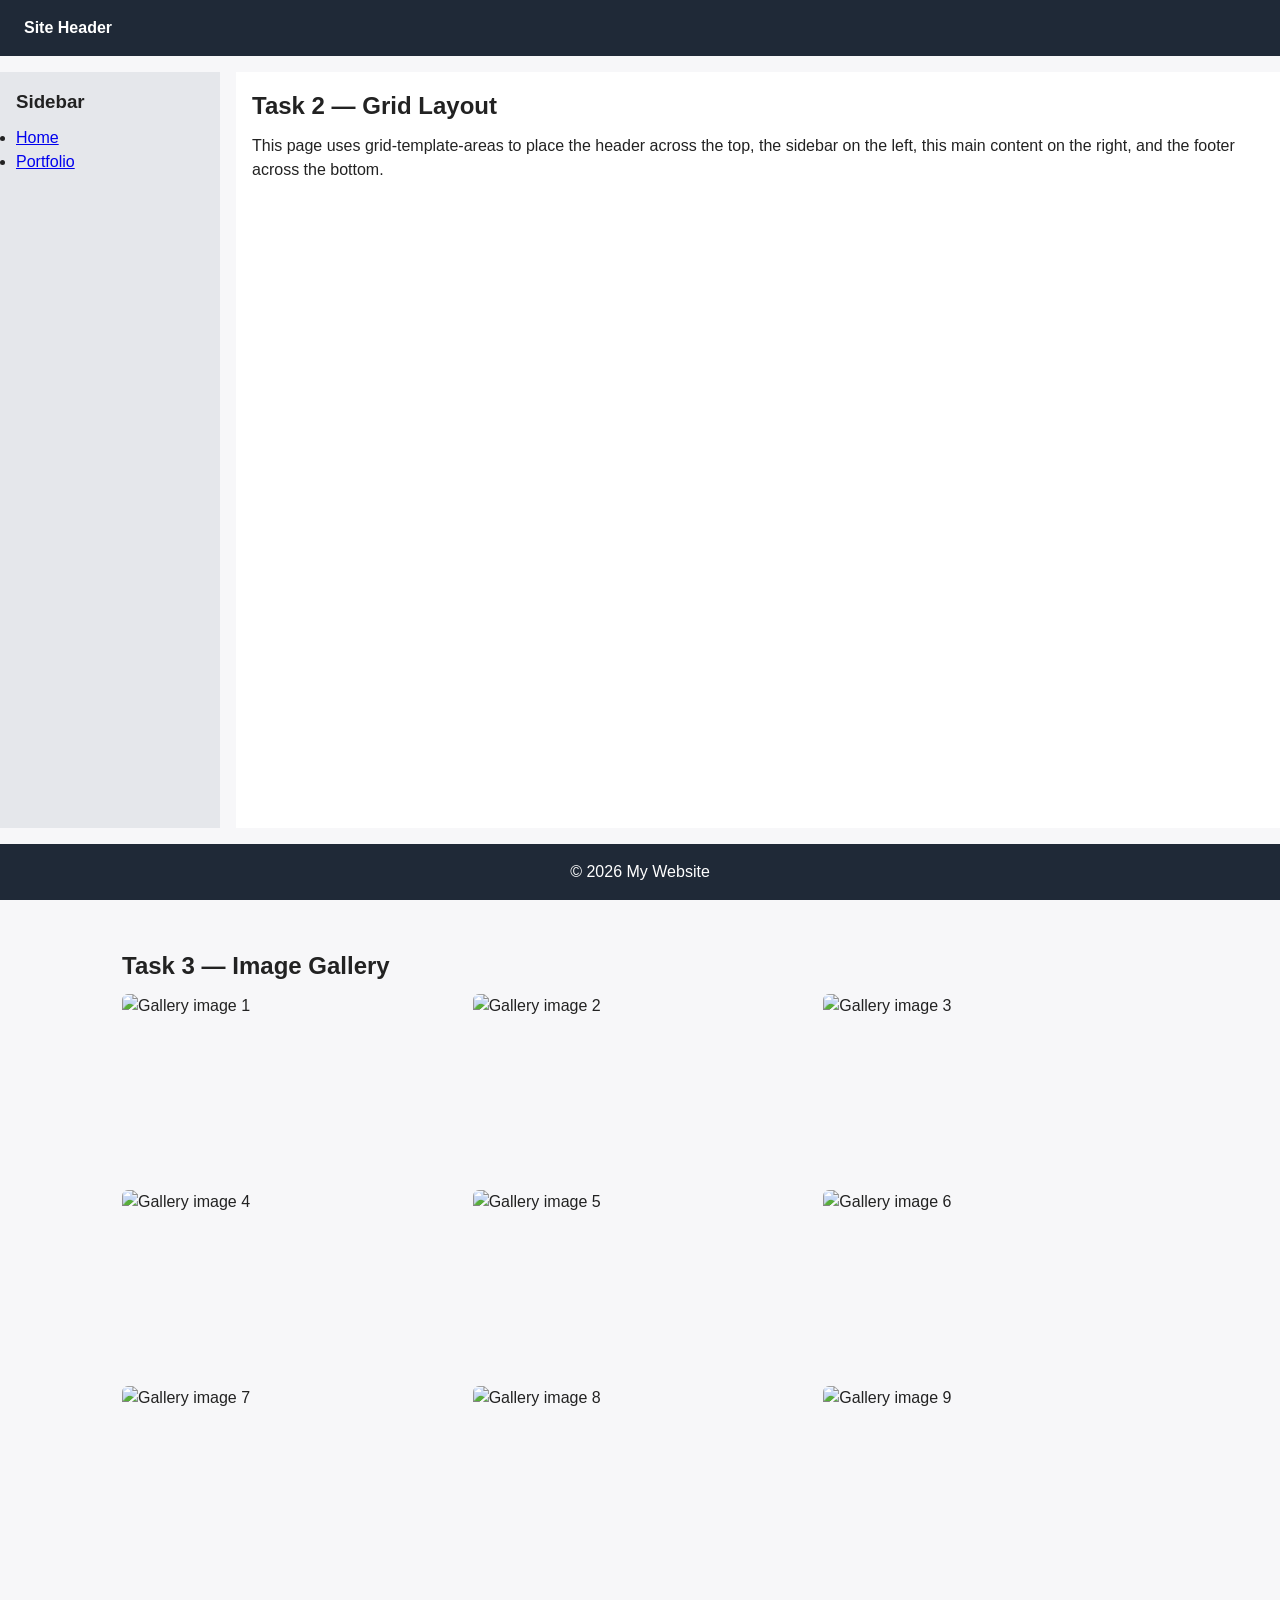
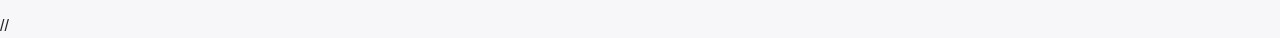
==== grid.html @ 4af36a84 "Update grid.html" ====
<!DOCTYPE html>
<html lang="en">
<head>
  <meta charset="UTF-8" />
  <meta name="viewport" content="width=device-width, initial-scale=1.0" />
  <title>Task 2 &amp; 3 — CSS Grid</title>
  <link rel="stylesheet" href="style.css" />
</head>
<body>


  <div class="page-grid">
    <header class="g-header">
      <strong>Site Header</strong>
    </header>

    <aside class="g-sidebar">
      <h3>Sidebar</h3>
      <ul>
        <li><a href="index.html">Home</a></li>
        <li><a href="portfolio.html">Portfolio</a></li>
      </ul>
    </aside>

    <main class="g-main">
      <h2>Task 2 — Grid Layout</h2>
      <p>
        This page uses grid-template-areas to place the header
        across the top, the sidebar on the left, this main content on the
        right, and the footer across the bottom.
      </p>
    </main>
    <footer class="g-footer">
      &copy; 2026 My Website
    </footer>

    
  </div>


  <section>
    <h2>Task 3 — Image Gallery</h2>
    <div class="gallery">
      <div class="gallery-item">
        <img src="https://encrypted-tbn0.gstatic.com/images?q=tbn:ANd9GcR0gCg4PkZz1Rp8q0-hpuooscA0V1GDzR1V1_6S_0-_oM_minrEwv6hAS8&s=10" alt="Gallery image 1" />
        <div class="caption">Photo 1</div>
      </div>
      <div class="gallery-item">
        <img src="https://encrypted-tbn0.gstatic.com/images?q=tbn:ANd9GcT5FS7p7Hw1-Zll6QtPK1hjlHAl03NgbUHJgGJsB6xKteZ74cH1Pxo_K6Y&s=10" alt="Gallery image 2" />
        <div class="caption">Photo 2</div>
      </div>
      <div class="gallery-item">
        <img src="https://content.paulreiffer.com/wp-content/uploads/2019/11/Close-Up-San-Francisco-MOMA-SalesForce-Tower-W-Hotel-Moscone-Downtown-Blue-Hour-Paul-Reiffer-Professional-City-Photographer-Cityscape-Travel-High-Resolution-Destination-California.jpg" alt="Gallery image 3" />
        <div class="caption">Photo 3</div>
      </div>
      <div class="gallery-item">
        <img src="https://encrypted-tbn0.gstatic.com/images?q=tbn:ANd9GcTyb4tpmVM5KlnN7-p_tTLnqmGR8WvUc9UVg7msoKpf1Q&s=10" alt="Gallery image 4" />
        <div class="caption">Photo 4</div>
      </div>
      <div class="gallery-item">
        <img src="https://encrypted-tbn0.gstatic.com/images?q=tbn:ANd9GcTfUBIW_6ErIpGAScoeu48vBNchtw_IL7HoKnWMBlronw&s=10" alt="Gallery image 5" />
        <div class="caption">Photo 5</div>
      </div>
      <div class="gallery-item">
        <img src="https://encrypted-tbn0.gstatic.com/images?q=tbn:ANd9GcS8tp_olQS7gqyCDXlFiM94yrgeFIKkFyv1WMhg-JhE0g&s=10" alt="Gallery image 6" />
        <div class="caption">Photo 6</div>
      </div>
      <div class="gallery-item">
        <img src="https://encrypted-tbn0.gstatic.com/images?q=tbn:ANd9GcR1mSXwn9h46Rvvadj9KJPE6vCFxDJBmk1sjJw_oj2V3w&s=10" alt="Gallery image 7" />
        <div class="caption">Photo 7</div>
      </div>
      <div class="gallery-item">
        <img src="https://encrypted-tbn0.gstatic.com/images?q=tbn:ANd9GcRLV2-pENdfs79XyWqPYF0FzMfTAMR0oLpEWoVt_xyVfw&s=10" alt="Gallery image 8" />
        <div class="caption">Photo 8</div>
      </div>
      <div class="gallery-item">
        <img src="https://encrypted-tbn0.gstatic.com/images?q=tbn:ANd9GcSDcUGKMzxnhcjOBMYBlwJWoB_MVcxBNxX91byHWZln6A&s" alt="Gallery image 9" />
        <div class="caption">Photo 9</div>
      </div>
    </div>
  </section>
  //

</body>
</html>
---- style.css ----
* {
  box-sizing: border-box;
  margin: 0;
  padding: 0;
}

body {
  font-family: "Segoe UI", Arial, sans-serif;
  line-height: 1.5;
  color: #222;
  background-color: #f7f7f9;
}

h1, h2, h3 {
  margin-bottom: 10px;
}

section {
  padding: 48px 32px;
  max-width: 1100px;
  margin: 0 auto;
}


.navbar {
  display: flex;                    
  justify-content: space-between;   
  align-items: center;              
  padding: 16px 32px;
  background-color: #1f2937;
  color: #fff;
  position: sticky;
  top: 0;
  z-index: 10;
}

.logo {
  font-size: 1.4rem;
  font-weight: bold;
}

.nav-links {
  display: flex;      
  gap: 24px;           
  align-items: center;
  list-style: none;
}

.nav-links a {
  color: #fff;
  text-decoration: none;
  font-size: 1rem;
}

.nav-links a:hover {
  color: #fbbf24;
}


.card-row {
  display: flex;         
  gap: 24px;              
  align-items: stretch;   
  flex-wrap: wrap;        
}

.card {
  flex: 1 1 260px;        
  background: #fff;
  border-radius: 8px;
  overflow: hidden;
  box-shadow: 0 2px 6px rgba(0, 0, 0, 0.1);
  display: flex;
  flex-direction: column;  
  transition: transform 0.2s ease, box-shadow 0.2s ease;
}

.card:hover {
  transform: translateY(-6px);
  box-shadow: 0 8px 16px rgba(0, 0, 0, 0.15);
}

.card img {
  width: 100%;
  height: 160px;
  object-fit: cover;
}

.card-body {
  padding: 16px;
  display: flex;
  flex-direction: column;
  flex-grow: 1;            
}

.card-body p {
  flex-grow: 1;
  color: #555;
  margin-bottom: 16px;
}

.card-body button {
  align-self: flex-start;
  padding: 8px 16px;
  border: none;
  border-radius: 4px;
  background-color: #1f2937;
  color: #fff;
  cursor: pointer;
}

.card-body button:hover {
  background-color: #374151;
}




.page-grid {
  display: grid;
  grid-template-columns: 220px 1fr;      
  grid-template-rows: auto 1fr auto;     
  grid-template-areas:
    "header header"
    "sidebar main"
    "footer footer";
  min-height: 100vh;
  gap: 16px;
}

.page-grid .g-header {
  grid-area: header;
  background: #1f2937;
  color: #fff;
  padding: 16px 24px;
}

.page-grid .g-sidebar {
  grid-area: sidebar;
  background: #e5e7eb;
  padding: 16px;
}

.page-grid .g-main {
  grid-area: main;
  background: #fff;
  padding: 16px;
}

.page-grid .g-footer {
  grid-area: footer;
  background: #1f2937;
  color: #fff;
  padding: 16px 24px;
  text-align: center;
}




.gallery {
  display: grid;
  grid-template-columns: repeat(3, 1fr);  
  gap: 16px;
}

.gallery-item {
  position: relative;
  overflow: hidden;
  border-radius: 6px;
}

.gallery-item img {
  width: 100%;
  height: 180px;
  object-fit: cover;
  display: block;
}

.gallery-item .caption {
  position: absolute;
  inset: 0;
  background: rgba(0, 0, 0, 0.6);
  color: #fff;
  display: flex;
  align-items: center;
  justify-content: center;
  opacity: 0;
  transition: opacity 0.2s ease;
}

.gallery-item:hover .caption {
  opacity: 1;    
}

.portfolio-header {
  display: flex;                  
  justify-content: space-between;
  align-items: center;
  padding: 16px 32px;
  background: #1f2937;
  color: #fff;
}

.portfolio-body {
  display: grid;                          
  grid-template-columns: 2fr 1fr;         
  gap: 24px;
  padding: 32px;
  max-width: 1100px;
  margin: 0 auto;
}

.projects {
  display: flex;           
  flex-direction: column;
  gap: 20px;
}

.project-card {
  background: #fff;
  border-radius: 8px;
  padding: 16px;
  box-shadow: 0 2px 6px rgba(0, 0, 0, 0.1);
  display: flex;              
  flex-direction: column;
  gap: 8px;
}

.project-card button {
  align-self: flex-start;
  padding: 8px 16px;
  border: none;
  border-radius: 4px;
  background: #1f2937;
  color: #fff;
  cursor: pointer;
}

.sidebar-info {
  background: #fff;
  border-radius: 8px;
  padding: 16px;
  height: fit-content;
  box-shadow: 0 2px 6px rgba(0, 0, 0, 0.1);
}

.portfolio-footer {
  background: #1f2937;
  color: #fff;
  text-align: center;
  padding: 16px;
}
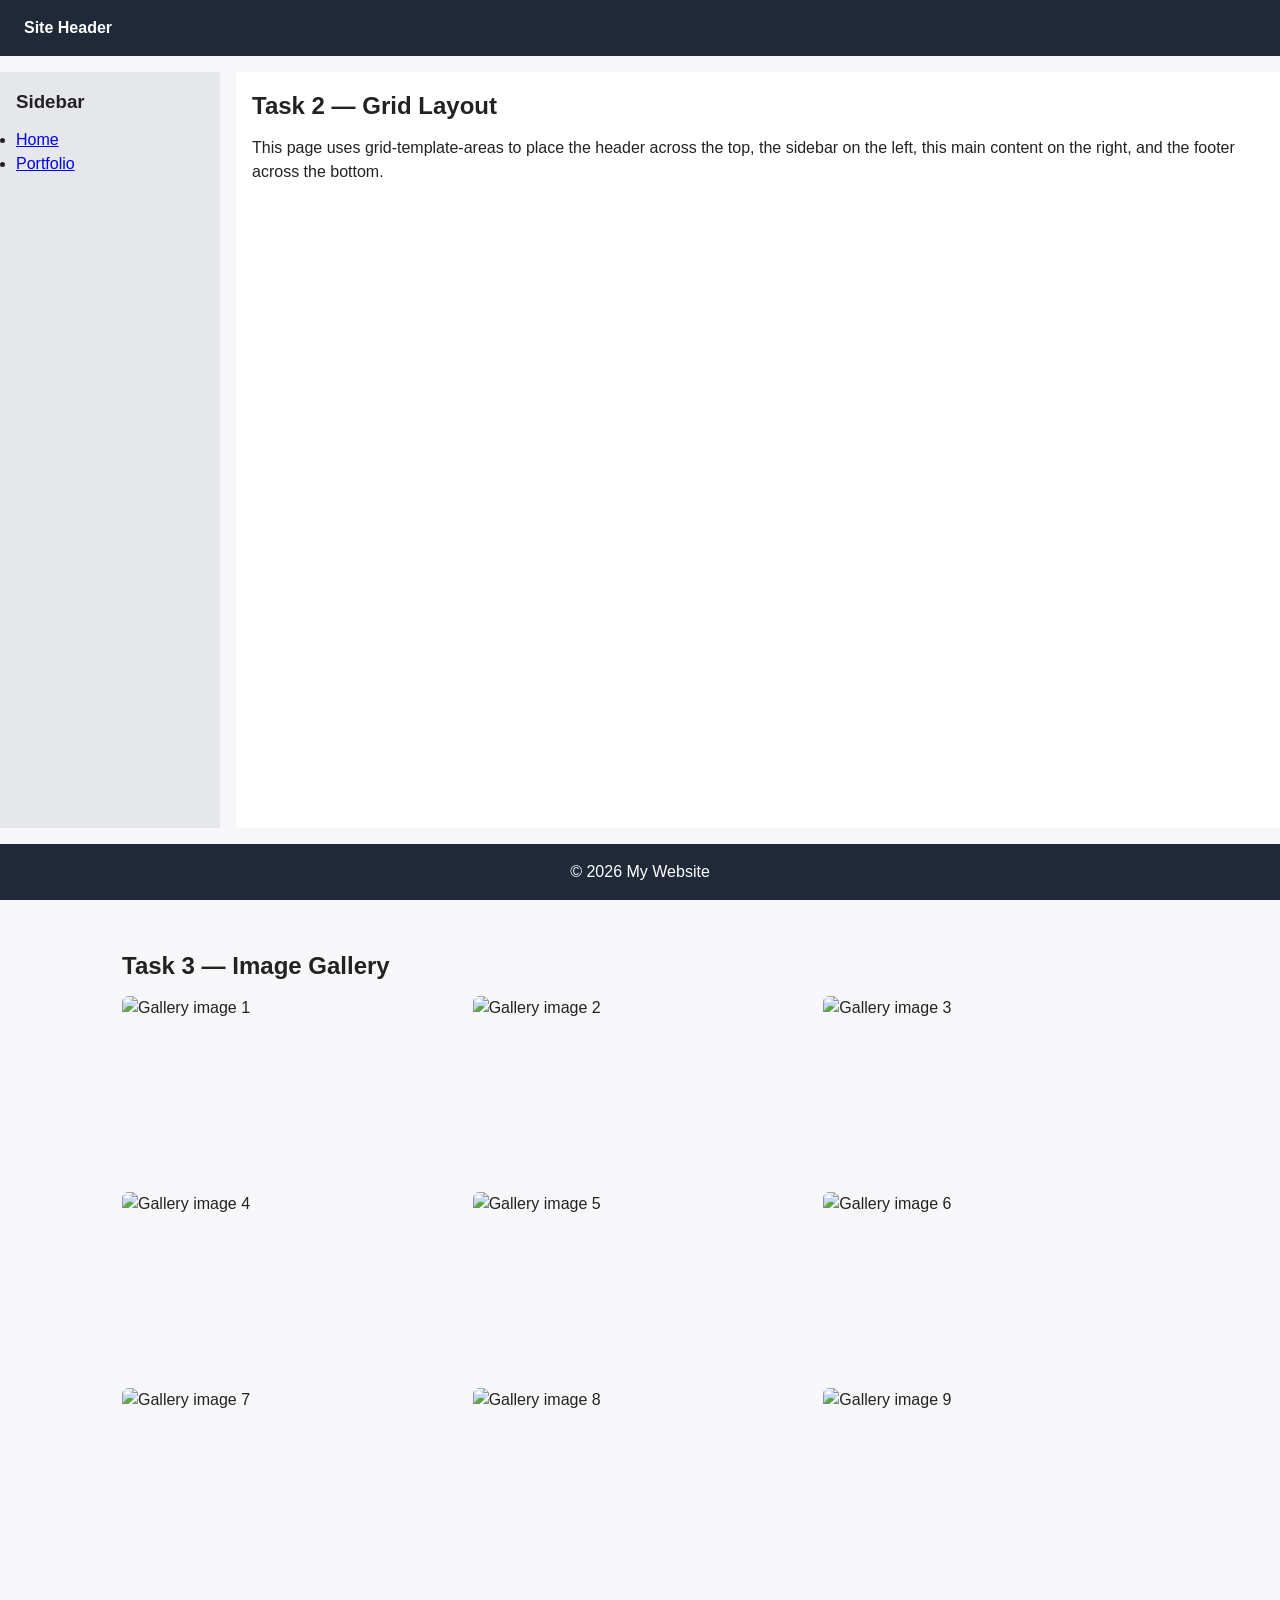
==== commit c31c5e89: "Update grid.html" ====
--- a/grid.html
+++ b/grid.html
@@ -79,7 +79,7 @@
       </div>
     </div>
   </section>
-  //
+  
 
 </body>
 </html>
--- a/style.css
+++ b/style.css
@@ -13,7 +13,7 @@
 }
 
 h1, h2, h3 {
-  margin-bottom: 10px;
+  margin-bottom: 12px;
 }
 
 section {
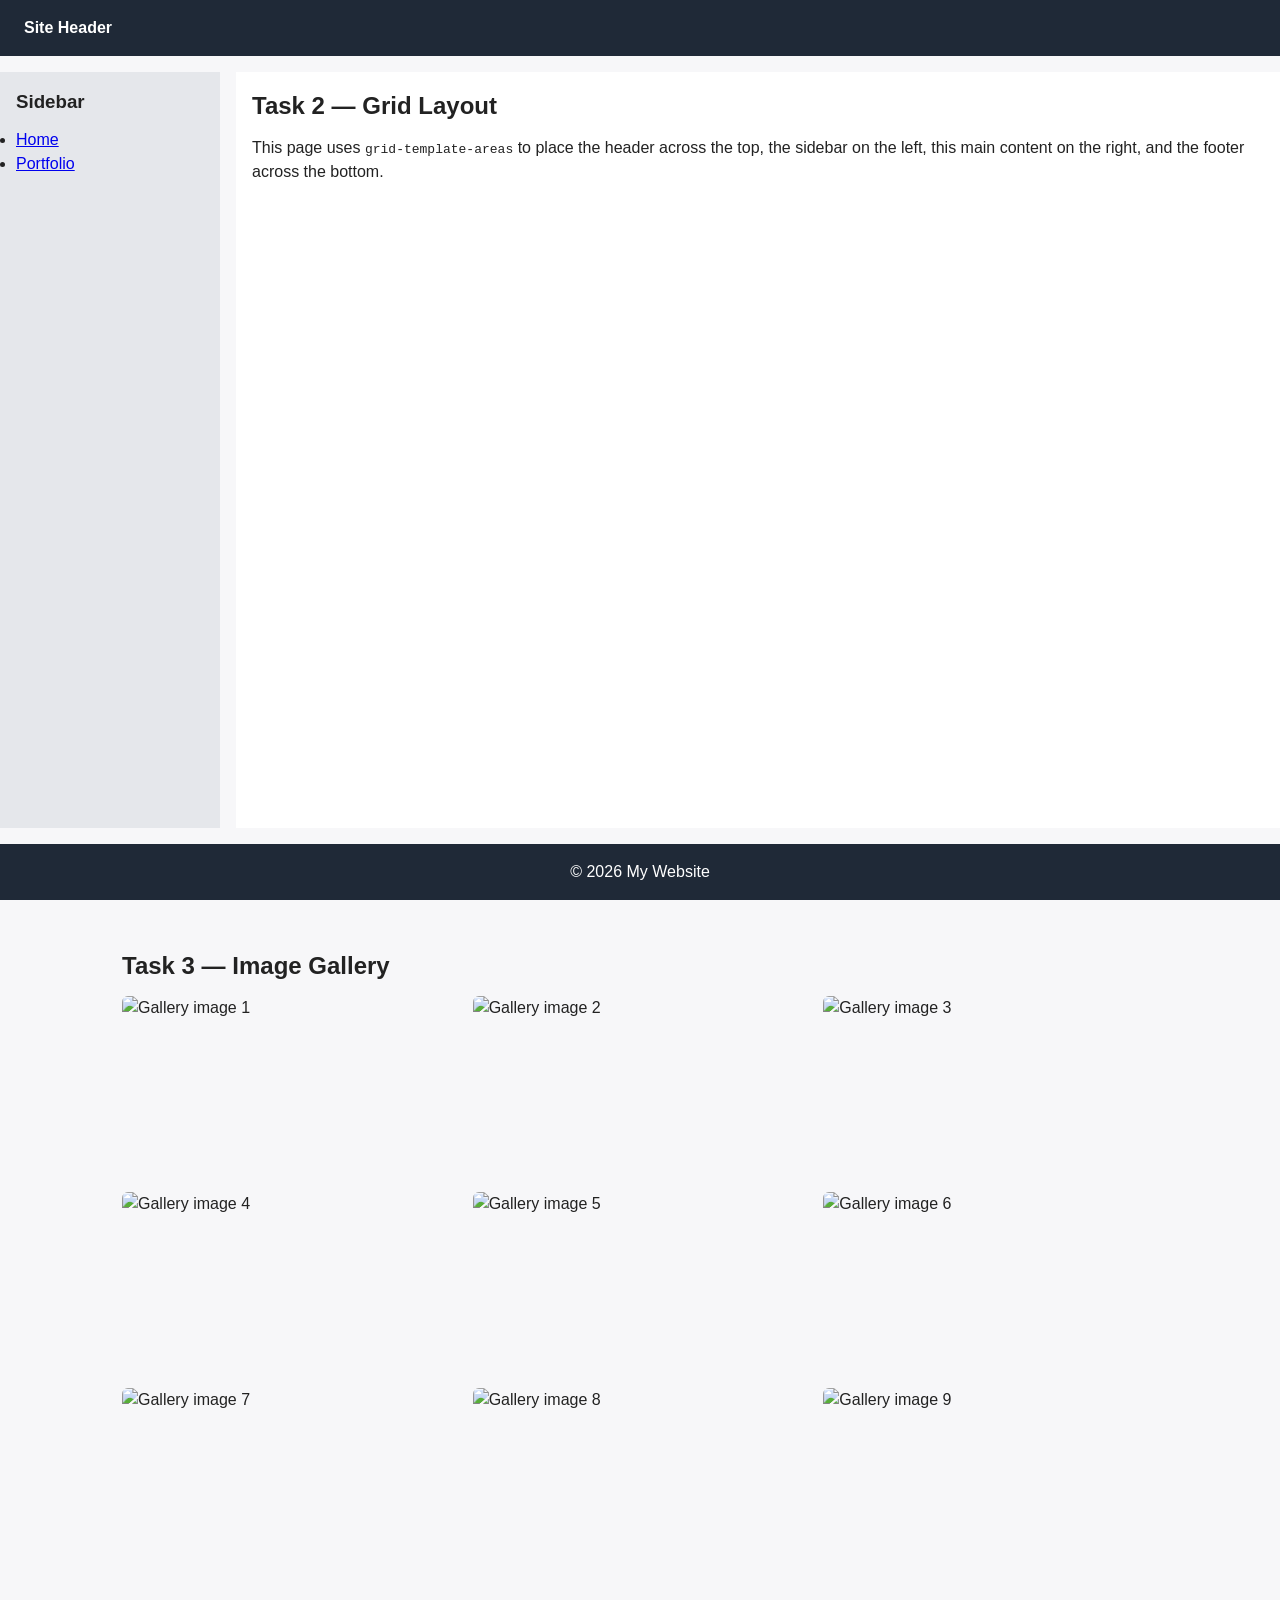
==== commit 7a342ef9: "Remove task comments from grid.html Removed comments for task layout and image gallery." ====
--- a/grid.html
+++ b/grid.html
@@ -25,7 +25,7 @@
     <main class="g-main">
       <h2>Task 2 — Grid Layout</h2>
       <p>
-        This page uses grid-template-areas to place the header
+        This page uses <code>grid-template-areas</code> to place the header
         across the top, the sidebar on the left, this main content on the
         right, and the footer across the bottom.
       </p>
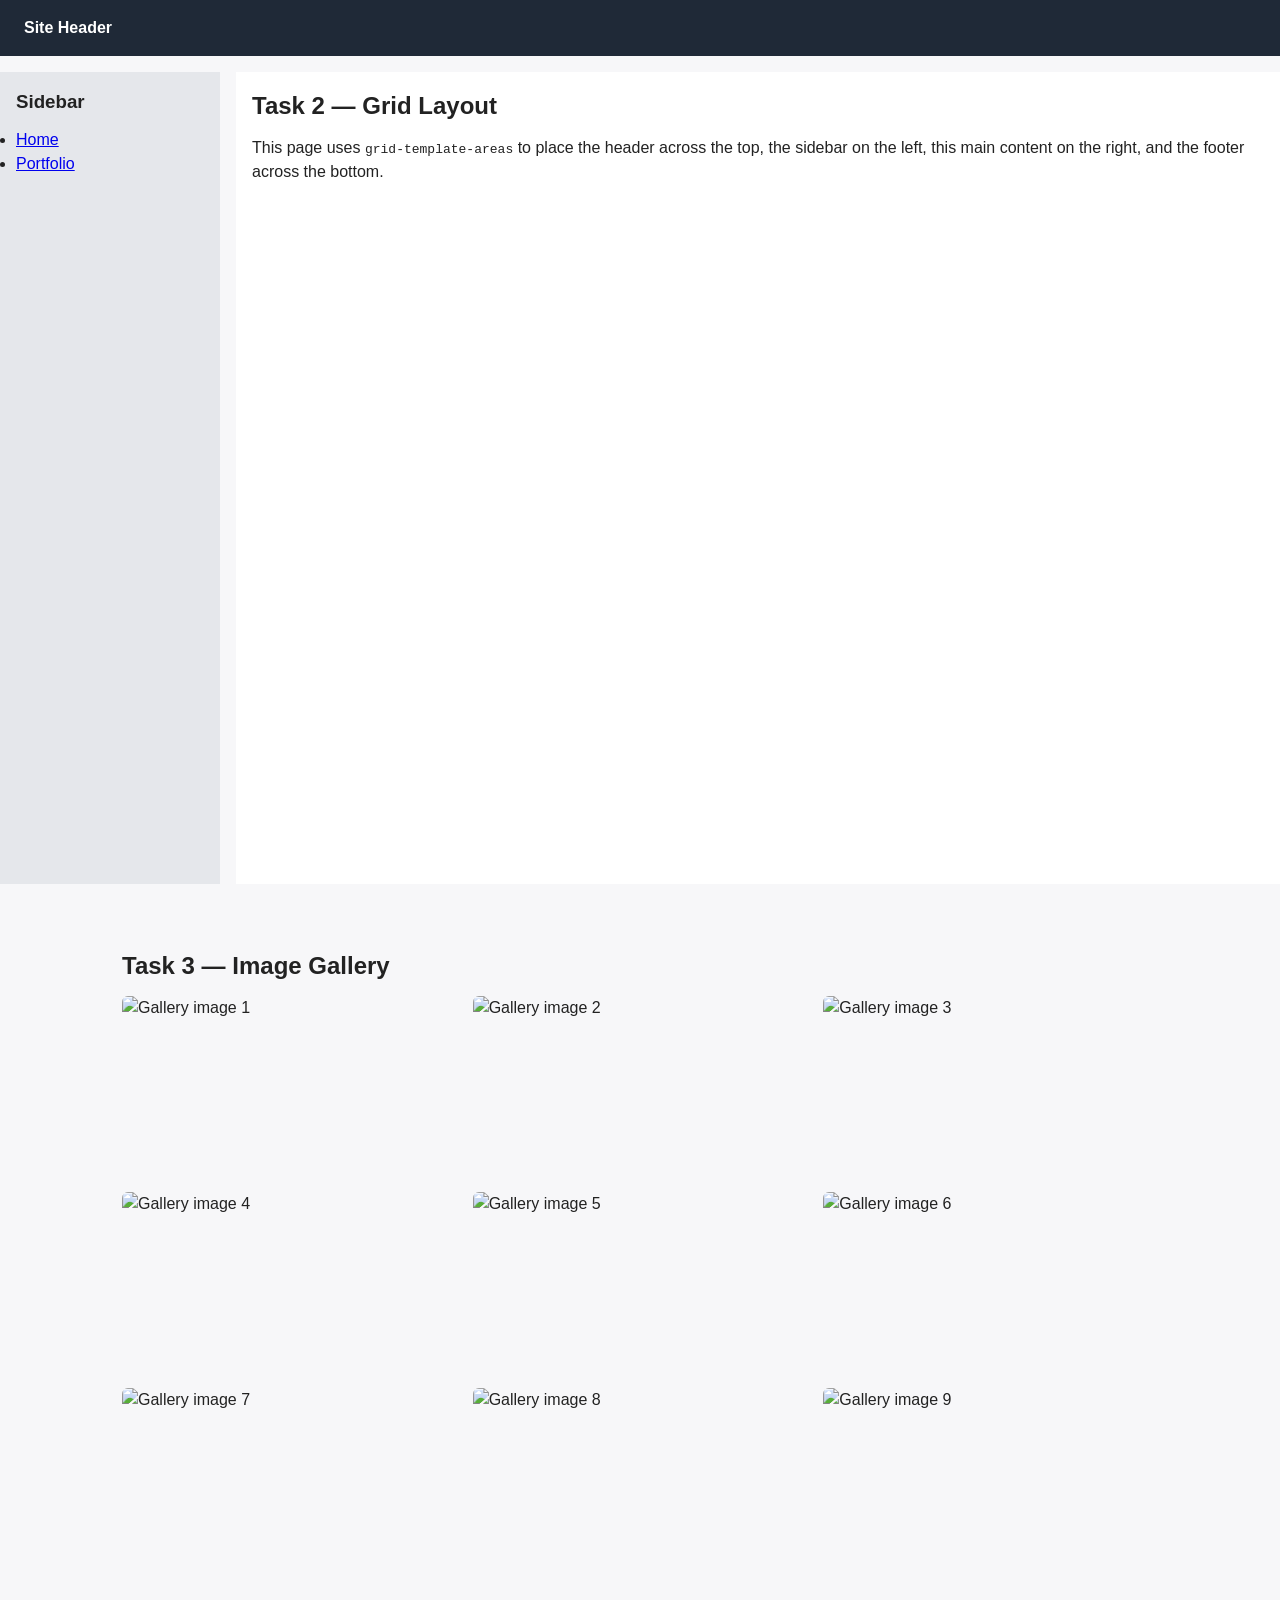
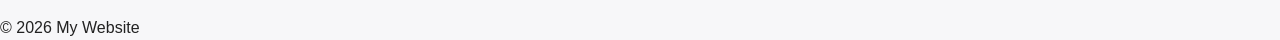
==== commit deb82381: "Update image sources and add footer" ====
--- a/grid.html
+++ b/grid.html
@@ -8,7 +8,7 @@
 </head>
 <body>
 
-
+  <!-- ============ TASK 2: PAGE LAYOUT WITH GRID AREAS ============ -->
   <div class="page-grid">
     <header class="g-header">
       <strong>Site Header</strong>
@@ -30,14 +30,11 @@
         right, and the footer across the bottom.
       </p>
     </main>
-    <footer class="g-footer">
-      &copy; 2026 My Website
-    </footer>
 
     
   </div>
 
-
+  <!-- ============ TASK 3: IMAGE GALLERY ============ -->
   <section>
     <h2>Task 3 — Image Gallery</h2>
     <div class="gallery">
@@ -70,7 +67,7 @@
         <div class="caption">Photo 7</div>
       </div>
       <div class="gallery-item">
-        <img src="https://encrypted-tbn0.gstatic.com/images?q=tbn:ANd9GcRLV2-pENdfs79XyWqPYF0FzMfTAMR0oLpEWoVt_xyVfw&s=10" alt="Gallery image 8" />
+        <img src="hhttps://encrypted-tbn0.gstatic.com/images?q=tbn:ANd9GcR39tTZc5IxnNA4gKNqZiqUhPi7I56lAKrUYN57mdI-ew&s=10" alt="Gallery image 8" />
         <div class="caption">Photo 8</div>
       </div>
       <div class="gallery-item">
@@ -79,7 +76,9 @@
       </div>
     </div>
   </section>
-  
+  <footer class="g-footer">
+      &copy; 2026 My Website
+    </footer>
 
 </body>
 </html>
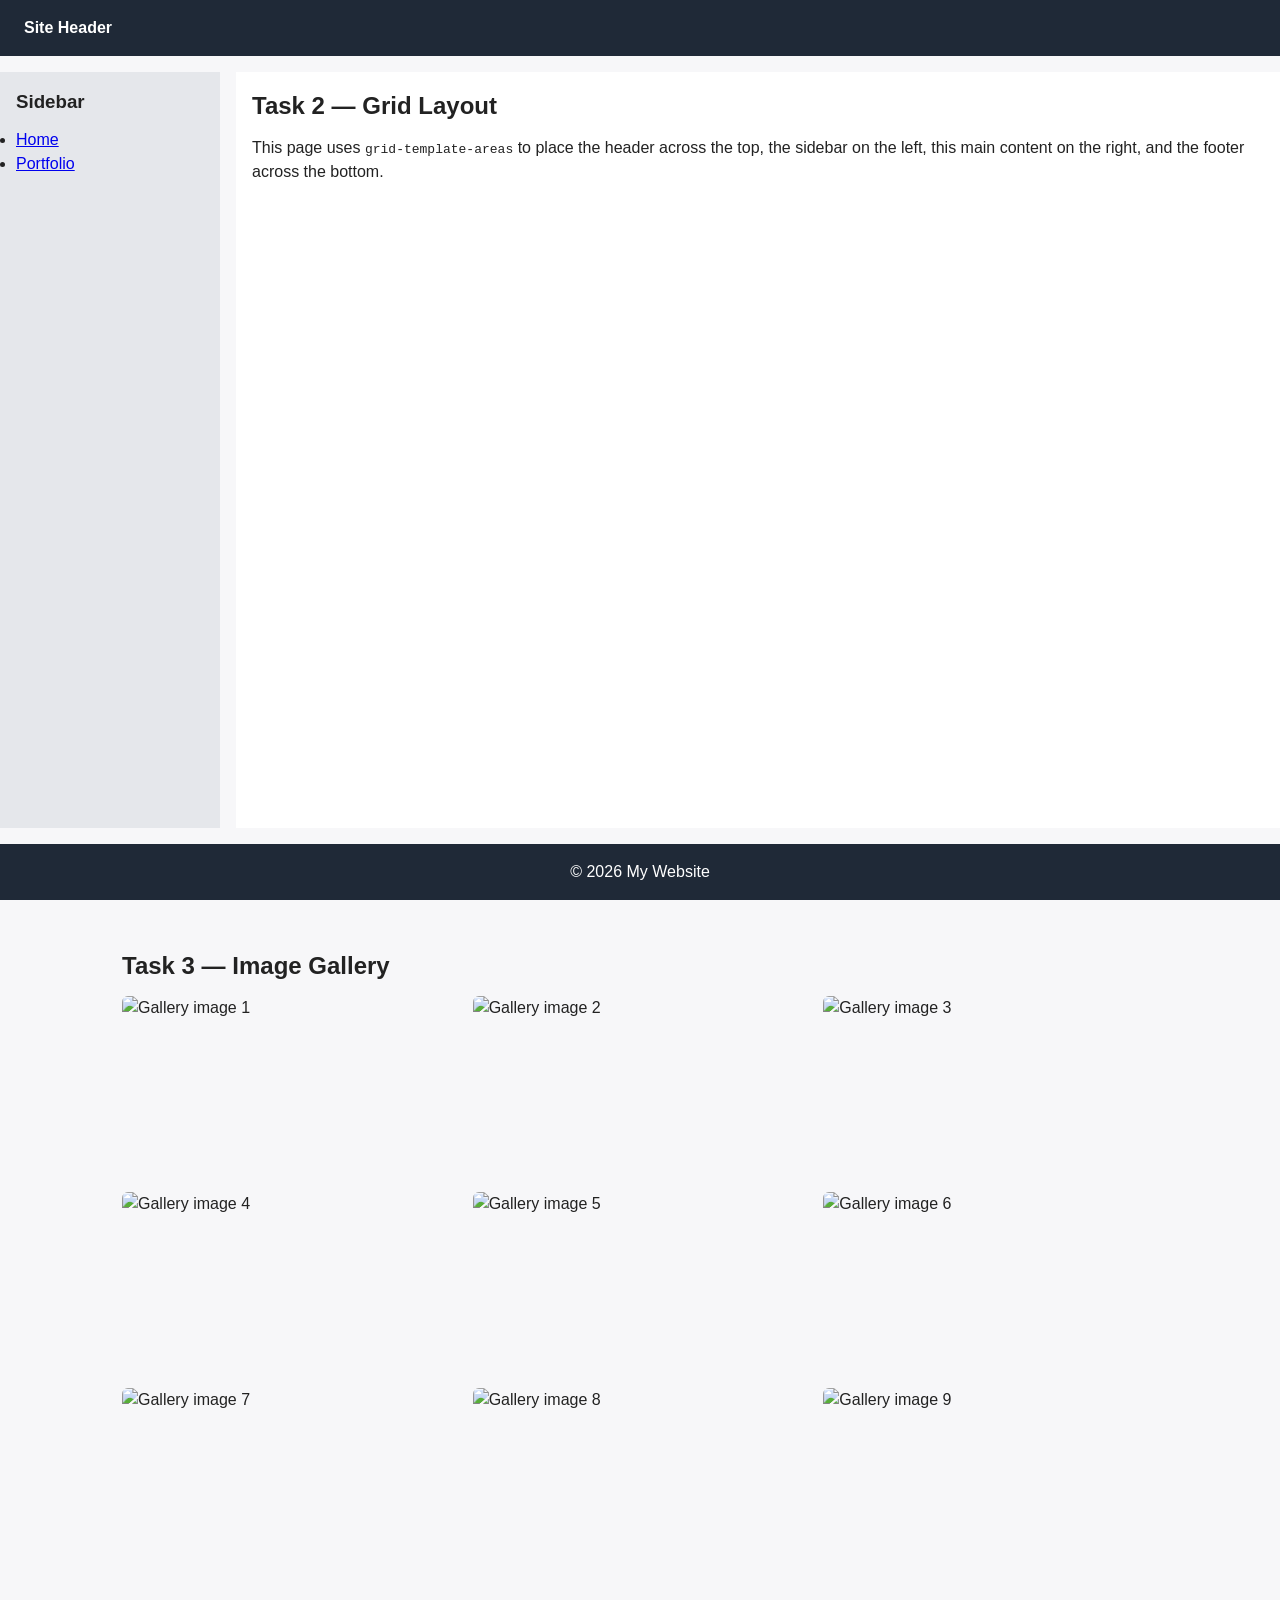
==== commit 6726a23f: "Add files via upload" ====
--- a/grid.html
+++ b/grid.html
@@ -31,7 +31,9 @@
       </p>
     </main>
 
-    
+    <footer class="g-footer">
+      &copy; 2026 My Website
+    </footer>
   </div>
 
   <!-- ============ TASK 3: IMAGE GALLERY ============ -->
@@ -39,46 +41,43 @@
     <h2>Task 3 — Image Gallery</h2>
     <div class="gallery">
       <div class="gallery-item">
-        <img src="https://encrypted-tbn0.gstatic.com/images?q=tbn:ANd9GcR0gCg4PkZz1Rp8q0-hpuooscA0V1GDzR1V1_6S_0-_oM_minrEwv6hAS8&s=10" alt="Gallery image 1" />
+        <img src="https://picsum.photos/seed/g1/400/300" alt="Gallery image 1" />
         <div class="caption">Photo 1</div>
       </div>
       <div class="gallery-item">
-        <img src="https://encrypted-tbn0.gstatic.com/images?q=tbn:ANd9GcT5FS7p7Hw1-Zll6QtPK1hjlHAl03NgbUHJgGJsB6xKteZ74cH1Pxo_K6Y&s=10" alt="Gallery image 2" />
+        <img src="https://picsum.photos/seed/g2/400/300" alt="Gallery image 2" />
         <div class="caption">Photo 2</div>
       </div>
       <div class="gallery-item">
-        <img src="https://content.paulreiffer.com/wp-content/uploads/2019/11/Close-Up-San-Francisco-MOMA-SalesForce-Tower-W-Hotel-Moscone-Downtown-Blue-Hour-Paul-Reiffer-Professional-City-Photographer-Cityscape-Travel-High-Resolution-Destination-California.jpg" alt="Gallery image 3" />
+        <img src="https://picsum.photos/seed/g3/400/300" alt="Gallery image 3" />
         <div class="caption">Photo 3</div>
       </div>
       <div class="gallery-item">
-        <img src="https://encrypted-tbn0.gstatic.com/images?q=tbn:ANd9GcTyb4tpmVM5KlnN7-p_tTLnqmGR8WvUc9UVg7msoKpf1Q&s=10" alt="Gallery image 4" />
+        <img src="https://picsum.photos/seed/g4/400/300" alt="Gallery image 4" />
         <div class="caption">Photo 4</div>
       </div>
       <div class="gallery-item">
-        <img src="https://encrypted-tbn0.gstatic.com/images?q=tbn:ANd9GcTfUBIW_6ErIpGAScoeu48vBNchtw_IL7HoKnWMBlronw&s=10" alt="Gallery image 5" />
+        <img src="https://picsum.photos/seed/g5/400/300" alt="Gallery image 5" />
         <div class="caption">Photo 5</div>
       </div>
       <div class="gallery-item">
-        <img src="https://encrypted-tbn0.gstatic.com/images?q=tbn:ANd9GcS8tp_olQS7gqyCDXlFiM94yrgeFIKkFyv1WMhg-JhE0g&s=10" alt="Gallery image 6" />
+        <img src="https://picsum.photos/seed/g6/400/300" alt="Gallery image 6" />
         <div class="caption">Photo 6</div>
       </div>
       <div class="gallery-item">
-        <img src="https://encrypted-tbn0.gstatic.com/images?q=tbn:ANd9GcR1mSXwn9h46Rvvadj9KJPE6vCFxDJBmk1sjJw_oj2V3w&s=10" alt="Gallery image 7" />
+        <img src="https://picsum.photos/seed/g7/400/300" alt="Gallery image 7" />
         <div class="caption">Photo 7</div>
       </div>
       <div class="gallery-item">
-        <img src="hhttps://encrypted-tbn0.gstatic.com/images?q=tbn:ANd9GcR39tTZc5IxnNA4gKNqZiqUhPi7I56lAKrUYN57mdI-ew&s=10" alt="Gallery image 8" />
+        <img src="https://picsum.photos/seed/g8/400/300" alt="Gallery image 8" />
         <div class="caption">Photo 8</div>
       </div>
       <div class="gallery-item">
-        <img src="https://encrypted-tbn0.gstatic.com/images?q=tbn:ANd9GcSDcUGKMzxnhcjOBMYBlwJWoB_MVcxBNxX91byHWZln6A&s" alt="Gallery image 9" />
+        <img src="https://picsum.photos/seed/g9/400/300" alt="Gallery image 9" />
         <div class="caption">Photo 9</div>
       </div>
     </div>
   </section>
-  <footer class="g-footer">
-      &copy; 2026 My Website
-    </footer>
 
 </body>
 </html>
